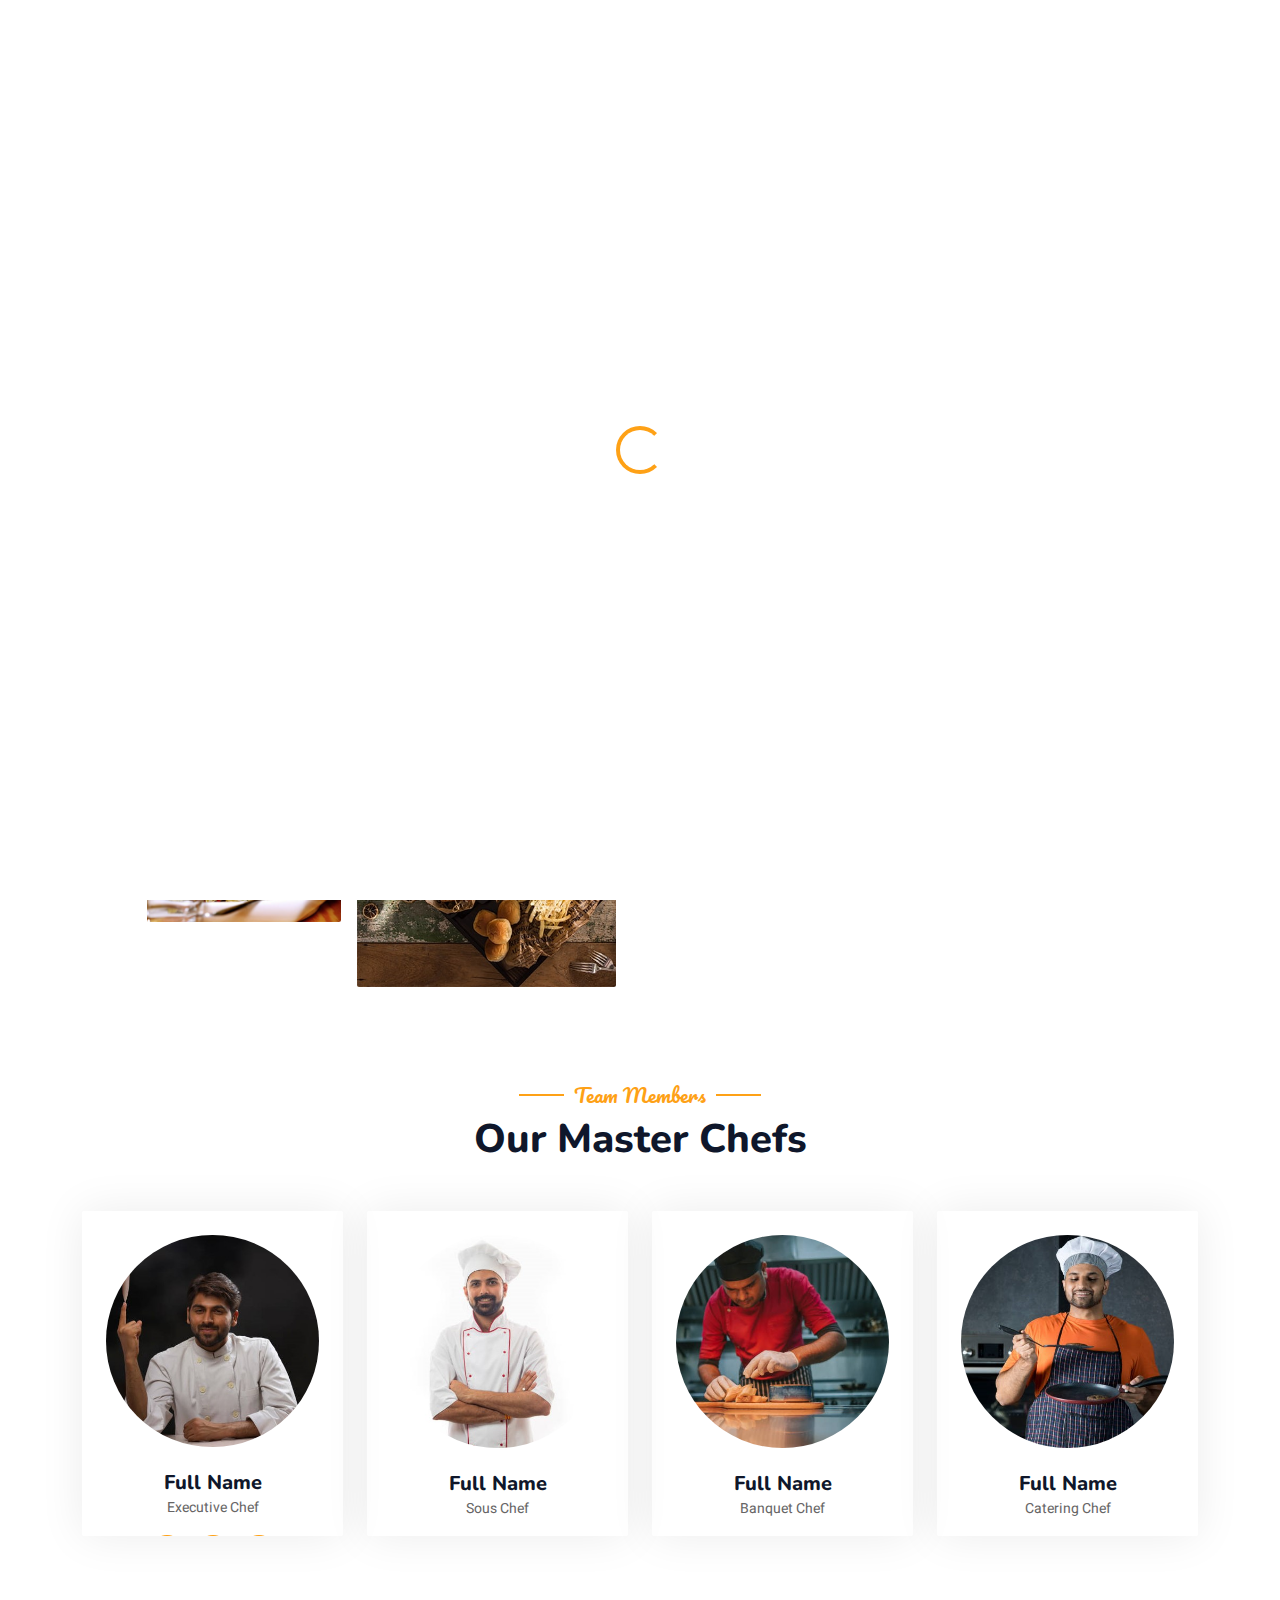
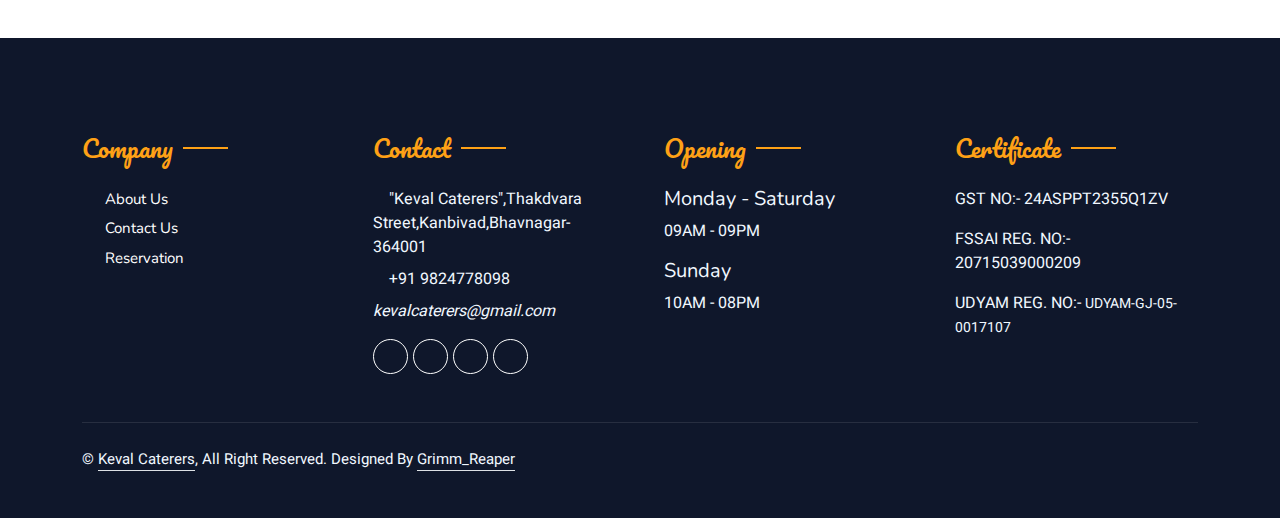
==== about.html @ 0cfde0b1 "first commit" ====
<!DOCTYPE html>
<html lang="en">


<!-- Mirrored from themewagon.github.io/restoran/about.html by HTTrack Website Copier/3.x [XR&CO'2014], Fri, 27 Sep 2024 11:59:52 GMT -->
<!-- Added by HTTrack -->
<meta http-equiv="content-type" content="text/html;charset=utf-8" /><!-- /Added by HTTrack -->

<head>
    <meta charset="utf-8">
    <title>Keval Caterers</title>
    <meta content="width=device-width, initial-scale=1.0" name="viewport">
    <meta content="" name="keywords">
    <meta content="" name="description">

    <!-- Favicon -->
    <link href="img/logo_1.png" rel="icon">

    <!-- Google Web Fonts -->
    <link rel="preconnect" href="https://fonts.googleapis.com/">
    <link rel="preconnect" href="https://fonts.gstatic.com/" crossorigin>
    <link
        href="https://fonts.googleapis.com/css2?family=Heebo:wght@400;500;600&amp;family=Nunito:wght@600;700;800&amp;family=Pacifico&amp;display=swap"
        rel="stylesheet">

    <!-- Icon Font Stylesheet -->
    <link href="../../cdnjs.cloudflare.com/ajax/libs/font-awesome/5.10.0/css/all.min.css" rel="stylesheet">
    <link href="../../cdn.jsdelivr.net/npm/bootstrap-icons%401.4.1/font/bootstrap-icons.css" rel="stylesheet">

    <!-- Libraries Stylesheet -->
    <link href="lib/animate/animate.min.css" rel="stylesheet">
    <link href="lib/owlcarousel/assets/owl.carousel.min.css" rel="stylesheet">
    <link href="lib/tempusdominus/css/tempusdominus-bootstrap-4.min.css" rel="stylesheet" />

    <!-- Customized Bootstrap Stylesheet -->
    <link href="css/bootstrap.min.css" rel="stylesheet">

    <!-- Template Stylesheet -->
    <link href="css/style.css" rel="stylesheet">
</head>

<body>
    <div class="container-xxl bg-white p-0">
        <!-- Spinner Start -->
        <div id="spinner"
            class="show bg-white position-fixed translate-middle w-100 vh-100 top-50 start-50 d-flex align-items-center justify-content-center">
            <div class="spinner-border text-primary" style="width: 3rem; height: 3rem;" role="status">
                <span class="sr-only">Loading...</span>
            </div>
        </div>
        <!-- Spinner End -->


        <!-- Navbar & Hero Start -->
        <div class="container-xxl position-relative p-0">
            <nav class="navbar navbar-expand-lg navbar-dark bg-dark px-4 px-lg-5 py-3 py-lg-0">
                <a href="#" class="navbar-brand p-0">
                    <h1 class="text-primary m-0"><img src="img/logo_1.png" alt="logo"></i>Keval Caterers</h1>
                    <!-- <img src="img/logo.png" alt="Logo"> -->
                </a>
                <button class="navbar-toggler" type="button" data-bs-toggle="collapse" data-bs-target="#navbarCollapse">
                    <span class="fa fa-bars"></span>
                </button>
                <div class="collapse navbar-collapse" id="navbarCollapse">
                    <div class="navbar-nav ms-auto py-0 pe-4">
                        <a href="index.html" class="nav-item nav-link">Home</a>
                        <a href="about.html" class="nav-item nav-link active">About</a>
                        <a href="service.html" class="nav-item nav-link">Service</a>
                        <div class="nav-item dropdown">
                            <a href="#" class="nav-link dropdown-toggle" data-bs-toggle="dropdown">EXCLUSIVE MENU</a>
                            <div class="dropdown-menu m-0">
                                <a href="menu.html" class="dropdown-item">Menu_1</a>
                                <a href="menu_1.html" class="dropdown-item">Menu_2</a>
                                <a href="menu_3.html" class="dropdown-item">Menu_3</a>
                                <a href="menu_4.html" class="dropdown-item">Menu_4</a>
                            </div>
                        </div>
                        <div class="nav-item dropdown">
                            <a href="#" class="nav-link dropdown-toggle" data-bs-toggle="dropdown">Pages</a>
                            <div class="dropdown-menu m-0">
                                <a href="booking.html" class="dropdown-item">Booking</a>
                                <a href="team.html" class="dropdown-item">Our Team</a>
                                <a href="testimonial.html" class="dropdown-item">Testimonial</a>
                            </div>
                        </div>
                        <a href="contact.html" class="nav-item nav-link">Contact</a>
                    </div>
                    <a href="#" class="btn btn-primary py-2 px-4">Submitted Inquiry</a>
                </div>
            </nav>

            <div class="container-xxl py-5 bg-dark hero-header mb-5">
                <div class="container text-center my-5 pt-5 pb-4">
                    <h1 class="display-3 text-white mb-3 animated slideInDown">About Us</h1>
                   
                </div>
            </div>
        </div>
        <!-- Navbar & Hero End -->


        <!-- About Start -->
        <div class="container-xxl py-5">
            <div class="container">
                <div class="row g-5 align-items-center">
                    <div class="col-lg-6">
                        <div class="row g-3">
                            <div class="col-6 text-start">
                                <img class="img-fluid rounded w-100 wow zoomIn" data-wow-delay="0.1s"
                                    src="img/about-1.jpg">
                            </div>
                            <div class="col-6 text-start">
                                <img class="img-fluid rounded w-75 wow zoomIn" data-wow-delay="0.3s"
                                    src="img/about-2.jpg" style="margin-top: 25%;">
                            </div>
                            <div class="col-6 text-end">
                                <img class="img-fluid rounded w-75 wow zoomIn" data-wow-delay="0.5s"
                                    src="img/about-3.jpg">
                            </div>
                            <div class="col-6 text-end">
                                <img class="img-fluid rounded w-100 wow zoomIn" data-wow-delay="0.7s"
                                    src="img/about-4.jpg">
                            </div>
                        </div>
                    </div>
                    <div class="col-lg-6">
                        <h5 class="section-title ff-secondary text-start text-primary fw-normal">About Us</h5>
                        <h1 class="mb-4">Welcome to <i class="fa fa-utensils text-primary me-2"></i>Keval Caterers</h1>
                        <p class="mb-4">There was a time when something important happened. It was a deep experience,
                            full of meaning. Different thoughts and feelings came together, making it feel both familiar
                            and fresh.

                        </p>
                        <p class="mb-4">"Good food brings people together, making every meal a special memory with
                            friends and family."

                        <div class="row g-4 mb-4">
                            <div class="col-sm-6">
                                <div class="d-flex align-items-center border-start border-5 border-primary px-3">
                                    <h1 class="flex-shrink-0 display-5 text-primary mb-0" data-toggle="counter-up">15
                                    </h1>
                                    <div class="ps-4">
                                        <p class="mb-0">Years of</p>
                                        <h6 class="text-uppercase mb-0">Experience</h6>
                                    </div>
                                </div>
                            </div>
                            <div class="col-sm-6">
                                <div class="d-flex align-items-center border-start border-5 border-primary px-3">
                                    <h1 class="flex-shrink-0 display-5 text-primary mb-0" data-toggle="counter-up">15
                                    </h1>
                                    <div class="ps-4">
                                        <p class="mb-0">Popular</p>
                                        <h6 class="text-uppercase mb-0">Master Chefs</h6>
                                    </div>
                                </div>
                            </div>
                        </div>
                       
                    </div>
                </div>
            </div>
        </div>
        <!-- About End -->


        <!-- Team Start -->
        <div class="container-xxl pt-5 pb-3">
            <div class="container">
                <div class="text-center wow fadeInUp" data-wow-delay="0.1s">
                    <h5 class="section-title ff-secondary text-center text-primary fw-normal">Team Members</h5>
                    <h1 class="mb-5">Our Master Chefs</h1>
                </div>
                <div class="row g-4">
                    <div class="col-lg-3 col-md-6 wow fadeInUp" data-wow-delay="0.1s">
                        <div class="team-item text-center rounded overflow-hidden">
                            <div class="rounded-circle overflow-hidden m-4">
                                <img class="img-fluid" src="img/chef-1-1.jpg" alt="">
                            </div>
                            <h5 class="mb-0">Full Name</h5>
                            <small>Executive Chef</small>
                            <div class="d-flex justify-content-center mt-3">
                                <a class="btn btn-square btn-primary mx-1" href="#"><i
                                        class="fab fa-facebook-f"></i></a>
                                <a class="btn btn-square btn-primary mx-1" href="#"><i class="fab fa-twitter"></i></a>
                                <a class="btn btn-square btn-primary mx-1" href="#"><i class="fab fa-instagram"></i></a>
                            </div>
                        </div>
                    </div>
                    <div class="col-lg-3 col-md-6 wow fadeInUp" data-wow-delay="0.3s">
                        <div class="team-item text-center rounded overflow-hidden">
                            <div class="rounded-circle overflow-hidden m-4">
                                <img class="img-fluid" src="img/chef-2-2.jpg" alt="">
                            </div>
                            <h5 class="mb-0">Full Name</h5>
                            <small>Sous Chef</small>
                            <div class="d-flex justify-content-center mt-3">
                                <a class="btn btn-square btn-primary mx-1" href="#"><i
                                        class="fab fa-facebook-f"></i></a>
                                <a class="btn btn-square btn-primary mx-1" href="#"><i class="fab fa-twitter"></i></a>
                                <a class="btn btn-square btn-primary mx-1" href="#"><i class="fab fa-instagram"></i></a>
                            </div>
                        </div>
                    </div>
                    <div class="col-lg-3 col-md-6 wow fadeInUp" data-wow-delay="0.5s">
                        <div class="team-item text-center rounded overflow-hidden">
                            <div class="rounded-circle overflow-hidden m-4">
                                <img class="img-fluid" src="img/chef-3-3.jpg" alt="">
                            </div>
                            <h5 class="mb-0">Full Name</h5>
                            <small>Banquet Chef</small>
                            <div class="d-flex justify-content-center mt-3">
                                <a class="btn btn-square btn-primary mx-1" href="#"><i
                                        class="fab fa-facebook-f"></i></a>
                                <a class="btn btn-square btn-primary mx-1" href="#"><i class="fab fa-twitter"></i></a>
                                <a class="btn btn-square btn-primary mx-1" href="#"><i class="fab fa-instagram"></i></a>
                            </div>
                        </div>
                    </div>
                    <div class="col-lg-3 col-md-6 wow fadeInUp" data-wow-delay="0.7s">
                        <div class="team-item text-center rounded overflow-hidden">
                            <div class="rounded-circle overflow-hidden m-4">
                                <img class="img-fluid" src="img/chef-4-4.jpg" alt="">
                            </div>
                            <h5 class="mb-0">Full Name</h5>
                            <small>Catering Chef</small>
                            <div class="d-flex justify-content-center mt-3">
                                <a class="btn btn-square btn-primary mx-1" href="#"><i
                                        class="fab fa-facebook-f"></i></a>
                                <a class="btn btn-square btn-primary mx-1" href="#"><i class="fab fa-twitter"></i></a>
                                <a class="btn btn-square btn-primary mx-1" href="#"><i class="fab fa-instagram"></i></a>
                            </div>
                        </div>
                    </div>
                </div>
            </div>
        </div>
        <!-- Team End -->


        <!-- Footer Start -->
         <div class="container-fluid bg-dark text-light footer pt-5 mt-5 wow fadeIn" data-wow-delay="0.1s">
            <div class="container py-5">
                <div class="row g-5">
                    <div class="col-lg-3 col-md-6">
                        <h4 class="section-title ff-secondary text-start text-primary fw-normal mb-4">Company</h4>
                        <a class="btn btn-link" href="about.html">About Us</a>
                        <a class="btn btn-link" href="contact.html">Contact Us</a>
                        <a class="btn btn-link" href="booking.html">Reservation</a>
                       
                    </div>
                    <div class="col-lg-3 col-md-6">
                        <h4 class="section-title ff-secondary text-start text-primary fw-normal mb-4">Contact</h4>
                        <p class="mb-2"><i class="fa fa-map-marker-alt me-3"></i>"Keval Caterers",Thakdvara
                            Street,Kanbivad,Bhavnagar-364001</p>
                        <p class="mb-2"><i class="fa fa-phone-alt me-3"></i>+91 9824778098</p>
                      <p class="mb-2"><i class="fa fa-envelope me-3"><a class="text-light" href="mailto:kevalcaterers@gmail.com">
                            kevalcaterers@gmail.com 
                        </a></i></p>
                        <div class="d-flex pt-2">
                            <a class="btn btn-outline-light btn-social" href="#"><i class="fab fa-instagram"></i></a>
                            <a class="btn btn-outline-light btn-social" href="#"><i class="fab fa-facebook-f"></i></a>
                            <a class="btn btn-outline-light btn-social" href="#"><i class="fab fa-youtube"></i></a>
                            <a class="btn btn-outline-light btn-social" href="#"><i class="fab fa-whatsapp"></i></a>
                        </div>
                    </div>
                    <div class="col-lg-3 col-md-6">
                        <h4 class="section-title ff-secondary text-start text-primary fw-normal mb-4">Opening</h4>
                        <h5 class="text-light fw-normal">Monday - Saturday</h5>
                        <p>09AM - 09PM</p>
                        <h5 class="text-light fw-normal">Sunday</h5>
                        <p>10AM - 08PM</p>
                    </div>
                     <div class="col-lg-3 col-md-6">
                        <h4 class="section-title ff-secondary text-start text-primary fw-normal mb-4">Certificate</h4>
                     <p>GST NO:- 24ASPPT2355Q1ZV</p>
                     <P>FSSAI REG. NO:- 20715039000209</P>
                     <P> UDYAM REG. NO:- <SMALL>UDYAM-GJ-05-0017107</SMALL></P>

                      
                    </div>
                </div>
            </div>
            <div class="container">
                <div class="copyright">
                    <div class="row">
                        <div class="col-md-6 text-center text-md-start mb-3 mb-md-0">
                            &copy; <a class="border-bottom" href="#">Keval Caterers</a>, All Right Reserved.

                            <!--/*** This template is free as long as you keep the footer author’s credit link/attribution link/backlink. If you'd like to use the template without the footer author’s credit link/attribution link/backlink, you can purchase the Credit Removal License from "https://htmlcodex.com/credit-removal". Thank you for your support. ***/-->
                            Designed By <a class="border-bottom" >Grimm_Reaper</a><br><br>

                        </div>
                       
                    </div>
                </div>
            </div>
        </div>
        <!-- Footer End -->


        <!-- Back to Top -->
        <a href="#" class="btn btn-lg btn-primary btn-lg-square back-to-top"><i class="bi bi-arrow-up"></i></a>
    </div>

    <!-- JavaScript Libraries -->
    <script src="../../code.jquery.com/jquery-3.4.1.min.js"></script>
    <script src="../../cdn.jsdelivr.net/npm/bootstrap%405.0.0/dist/js/bootstrap.bundle.min.js"></script>
    <script src="lib/wow/wow.min.js"></script>
    <script src="lib/easing/easing.min.js"></script>
    <script src="lib/waypoints/waypoints.min.js"></script>
    <script src="lib/counterup/counterup.min.js"></script>
    <script src="lib/owlcarousel/owl.carousel.min.js"></script>
    <script src="lib/tempusdominus/js/moment.min.js"></script>
    <script src="lib/tempusdominus/js/moment-timezone.min.js"></script>
    <script src="lib/tempusdominus/js/tempusdominus-bootstrap-4.min.js"></script>

    <!-- Template Javascript -->
    <script src="js/main.js"></script>
</body>


<!-- Mirrored from themewagon.github.io/restoran/about.html by HTTrack Website Copier/3.x [XR&CO'2014], Fri, 27 Sep 2024 11:59:52 GMT -->

</html>
---- css/style.css ----
/********** Template CSS **********/
:root {
    --primary: #FEA116;
    --light: #F1F8FF;
    --dark: #0F172B;
}

.ff-secondary {
    font-family: 'Pacifico', cursive;
}

.fw-medium {
    font-weight: 600 !important;
}

.fw-semi-bold {
    font-weight: 700 !important;
}

.back-to-top {
    position: fixed;
    display: none;
    right: 45px;
    bottom: 45px;
    z-index: 99;
}


/*** Spinner ***/
#spinner {
    opacity: 0;
    visibility: hidden;
    transition: opacity .5s ease-out, visibility 0s linear .5s;
    z-index: 99999;
}

#spinner.show {
    transition: opacity .5s ease-out, visibility 0s linear 0s;
    visibility: visible;
    opacity: 1;
}
.img-home{
    width: 500px; 
    height: 500px;
    border-radius: 50%;
    object-fit: cover;
   
}

/*** Button ***/
.btn {
    font-family: 'Nunito', sans-serif;
    font-weight: 500;
    text-transform: uppercase;
    transition: .5s;
}

.btn.btn-primary,
.btn.btn-secondary {
    color: #FFFFFF;
}

.btn-square {
    width: 38px;
    height: 38px;
}

.btn-sm-square {
    width: 32px;
    height: 32px;
}

.btn-lg-square {
    width: 48px;
    height: 48px;
}

.btn-square,
.btn-sm-square,
.btn-lg-square {
    padding: 0;
    display: flex;
    align-items: center;
    justify-content: center;
    font-weight: normal;
    border-radius: 2px;
}


/*** Navbar ***/
.navbar-dark .navbar-nav .nav-link {
    position: relative;
    margin-left: 25px;
    padding: 35px 0;
    font-size: 15px;
    color: var(--light) !important;
    text-transform: uppercase;
    font-weight: 500;
    outline: none;
    transition: .5s;
}

.sticky-top.navbar-dark .navbar-nav .nav-link {
    padding: 20px 0;
}

.navbar-dark .navbar-nav .nav-link:hover,
.navbar-dark .navbar-nav .nav-link.active {
    color: var(--primary) !important;
}

.navbar-dark .navbar-brand img {
    max-height: 60px;
    transition: .5s;
}

.sticky-top.navbar-dark .navbar-brand img {
    max-height: 45px;
}

@media (max-width: 991.98px) {
    .sticky-top.navbar-dark {
        position: relative;
    }

    .navbar-dark .navbar-collapse {
        margin-top: 15px;
        border-top: 1px solid rgba(255, 255, 255, .1)
    }

    .navbar-dark .navbar-nav .nav-link,
    .sticky-top.navbar-dark .navbar-nav .nav-link {
        padding: 10px 0;
        margin-left: 0;
    }

    .navbar-dark .navbar-brand img {
        max-height: 45px;
    }
}

@media (min-width: 992px) {
    .navbar-dark {
        position: absolute;
        width: 100%;
        top: 0;
        left: 0;
        z-index: 999;
        background: transparent !important;
    }
    
    .sticky-top.navbar-dark {
        position: fixed;
        background: var(--dark) !important;
    }
}


/*** Hero Header ***/
.hero-header {
    background: linear-gradient(rgba(15, 23, 43, .9), rgba(15, 23, 43, .9)), url(../img/bg-hero.jpg);
    background-position: center center;
    background-repeat: no-repeat;
    background-size: cover;
}

.hero-header img {
    animation: imgRotate 50s linear infinite;
}

@keyframes imgRotate { 
    100% { 
        transform: rotate(360deg); 
    } 
}

.breadcrumb-item + .breadcrumb-item::before {
    color: rgba(255, 255, 255, .5);
}


/*** Section Title ***/
.section-title {
    position: relative;
    display: inline-block;
}

.section-title::before {
    position: absolute;
    content: "";
    width: 45px;
    height: 2px;
    top: 50%;
    left: -55px;
    margin-top: -1px;
    background: var(--primary);
}

.section-title::after {
    position: absolute;
    content: "";
    width: 45px;
    height: 2px;
    top: 50%;
    right: -55px;
    margin-top: -1px;
    background: var(--primary);
}

.section-title.text-start::before,
.section-title.text-end::after {
    display: none;
}


/*** Service ***/
.service-item {
    box-shadow: 0 0 45px rgba(0, 0, 0, .08);
    transition: .5s;
}

.service-item:hover {
    background: var(--primary);
}

.service-item * {
    transition: .5s;
}

.service-item:hover * {
    color: var(--light) !important;
}


/*** Food Menu ***/
.nav-pills .nav-item .active {
    border-bottom: 2px solid var(--primary);
}


/*** Youtube Video ***/
.video {
    position: relative;
    height: 100%;
    min-height: 500px;
    background: linear-gradient(rgba(15, 23, 43, .1), rgba(15, 23, 43, .1)), url(../img/video.jpg);
    background-position: center center;
    background-repeat: no-repeat;
    background-size: cover;
}

.video .btn-play {
    position: absolute;
    z-index: 3;
    top: 50%;
    left: 50%;
    transform: translateX(-50%) translateY(-50%);
    box-sizing: content-box;
    display: block;
    width: 32px;
    height: 44px;
    border-radius: 50%;
    border: none;
    outline: none;
    padding: 18px 20px 18px 28px;
}

.video .btn-play:before {
    content: "";
    position: absolute;
    z-index: 0;
    left: 50%;
    top: 50%;
    transform: translateX(-50%) translateY(-50%);
    display: block;
    width: 100px;
    height: 100px;
    background: var(--primary);
    border-radius: 50%;
    animation: pulse-border 1500ms ease-out infinite;
}

.video .btn-play:after {
    content: "";
    position: absolute;
    z-index: 1;
    left: 50%;
    top: 50%;
    transform: translateX(-50%) translateY(-50%);
    display: block;
    width: 100px;
    height: 100px;
    background: var(--primary);
    border-radius: 50%;
    transition: all 200ms;
}

.video .btn-play img {
    position: relative;
    z-index: 3;
    max-width: 100%;
    width: auto;
    height: auto;
}

.video .btn-play span {
    display: block;
    position: relative;
    z-index: 3;
    width: 0;
    height: 0;
    border-left: 32px solid var(--dark);
    border-top: 22px solid transparent;
    border-bottom: 22px solid transparent;
}

@keyframes pulse-border {
    0% {
        transform: translateX(-50%) translateY(-50%) translateZ(0) scale(1);
        opacity: 1;
    }

    100% {
        transform: translateX(-50%) translateY(-50%) translateZ(0) scale(1.5);
        opacity: 0;
    }
}

#videoModal {
    z-index: 99999;
}

#videoModal .modal-dialog {
    position: relative;
    max-width: 800px;
    margin: 60px auto 0 auto;
}

#videoModal .modal-body {
    position: relative;
    padding: 0px;
}

#videoModal .close {
    position: absolute;
    width: 30px;
    height: 30px;
    right: 0px;
    top: -30px;
    z-index: 999;
    font-size: 30px;
    font-weight: normal;
    color: #FFFFFF;
    background: #000000;
    opacity: 1;
}

.book{
    height: 300px;
    width: 680px;
}

/*** Team ***/
.team-item {
    box-shadow: 0 0 45px rgba(0, 0, 0, .08);
    height: calc(100% - 38px);
    transition: .5s;
}

.team-item img {
    transition: .5s;
}

.team-item:hover img {
    transform: scale(1.1);
}

.team-item:hover {
    height: 100%;
}

.team-item .btn {
    border-radius: 38px 38px 0 0;
}


/*** Testimonial ***/
.testimonial-carousel .owl-item .testimonial-item,
.testimonial-carousel .owl-item.center .testimonial-item * {
    transition: .5s;
}

.testimonial-carousel .owl-item.center .testimonial-item {
    background: var(--primary) !important;
    border-color: var(--primary) !important;
}

.testimonial-carousel .owl-item.center .testimonial-item * {
    color: var(--light) !important;
}

.testimonial-carousel .owl-dots {
    margin-top: 24px;
    display: flex;
    align-items: flex-end;
    justify-content: center;
}

.testimonial-carousel .owl-dot {
    position: relative;
    display: inline-block;
    margin: 0 5px;
    width: 15px;
    height: 15px;
    border: 1px solid #CCCCCC;
    border-radius: 15px;
    transition: .5s;
}

.testimonial-carousel .owl-dot.active {
    background: var(--primary);
    border-color: var(--primary);
}


/*** Footer ***/
.footer .btn.btn-social {
    margin-right: 5px;
    width: 35px;
    height: 35px;
    display: flex;
    align-items: center;
    justify-content: center;
    color: var(--light);
    border: 1px solid #FFFFFF;
    border-radius: 35px;
    transition: .3s;
}

.footer .btn.btn-social:hover {
    color: var(--primary);
}

.footer .btn.btn-link {
    display: block;
    margin-bottom: 5px;
    padding: 0;
    text-align: left;
    color: #FFFFFF;
    font-size: 15px;
    font-weight: normal;
    text-transform: capitalize;
    transition: .3s;
}

.footer .btn.btn-link::before {
    position: relative;
    content: "\f105";
    font-family: "Font Awesome 5 Free";
    font-weight: 900;
    margin-right: 10px;
}

.footer .btn.btn-link:hover {
    letter-spacing: 1px;
    box-shadow: none;
}

.footer .copyright {
    padding: 25px 0;
    font-size: 15px;
    border-top: 1px solid rgba(256, 256, 256, .1);
}

.footer .copyright a {
    color: var(--light);
}

.footer .footer-menu a {
    margin-right: 15px;
    padding-right: 15px;
    border-right: 1px solid rgba(255, 255, 255, .1);
}

.footer .footer-menu a:last-child {
    margin-right: 0;
    padding-right: 0;
    border-right: none;
}
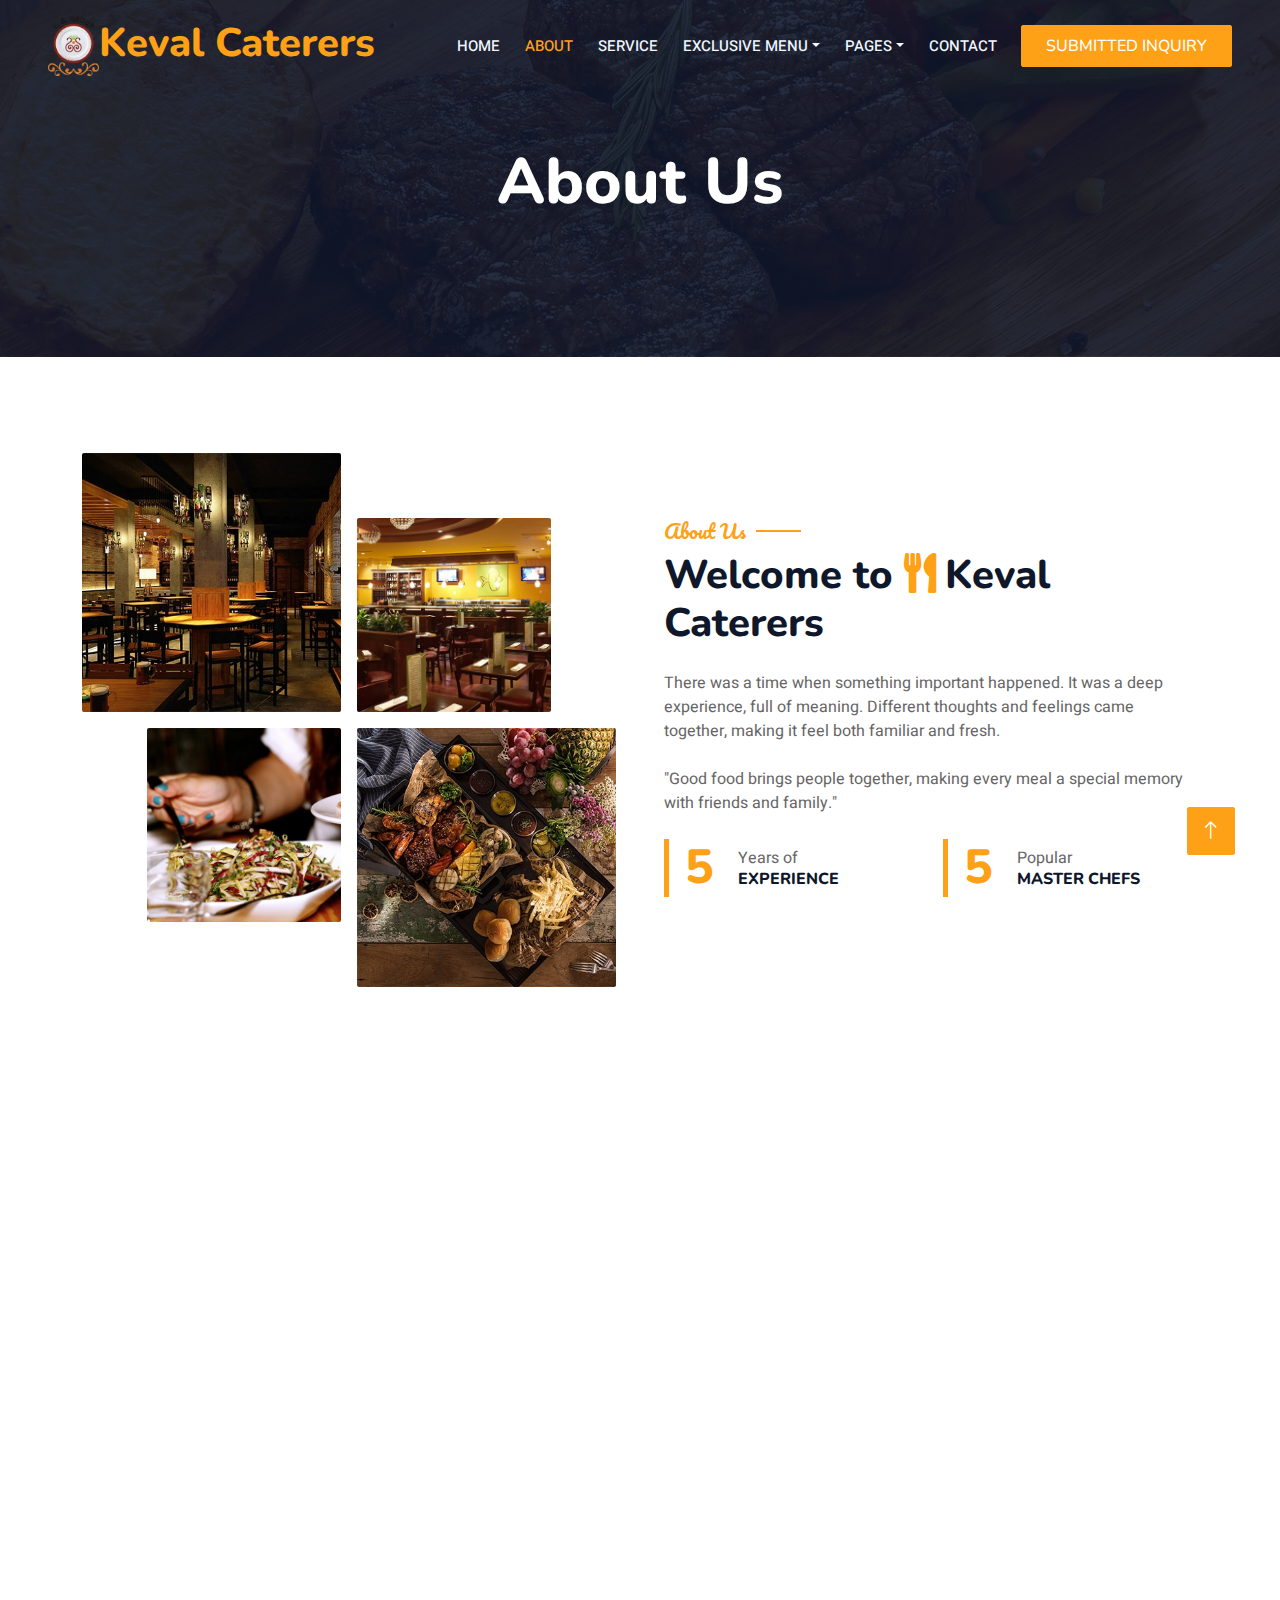
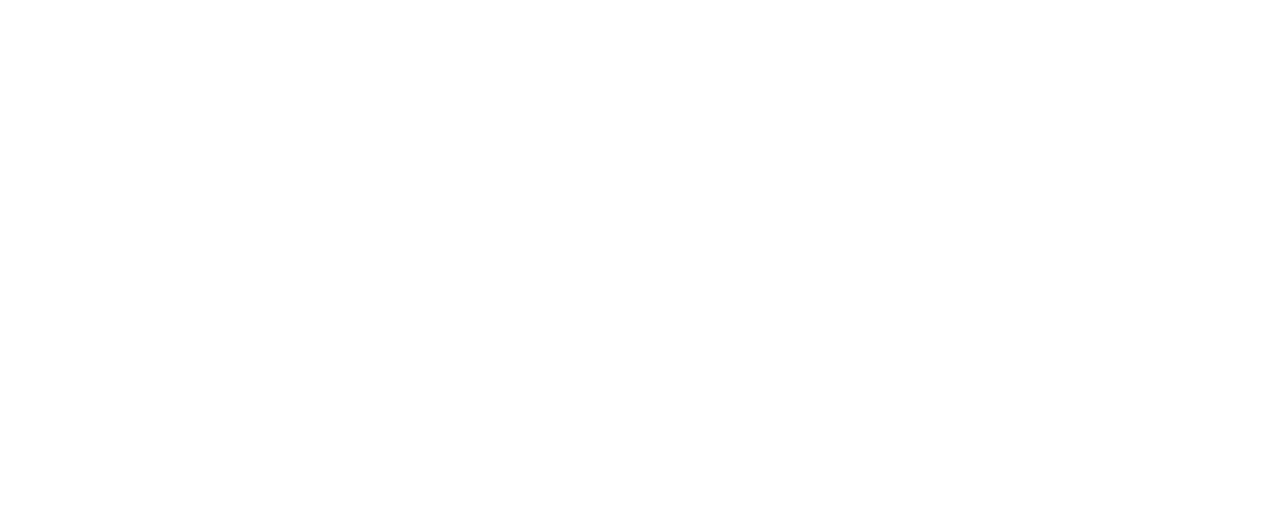
==== commit 6e396d1b: "update" ====
--- a/about.html
+++ b/about.html
@@ -24,9 +24,8 @@
         rel="stylesheet">
 
     <!-- Icon Font Stylesheet -->
-    <link href="../../cdnjs.cloudflare.com/ajax/libs/font-awesome/5.10.0/css/all.min.css" rel="stylesheet">
-    <link href="../../cdn.jsdelivr.net/npm/bootstrap-icons%401.4.1/font/bootstrap-icons.css" rel="stylesheet">
-
+    <link href="https://cdnjs.cloudflare.com/ajax/libs/font-awesome/5.10.0/css/all.min.css" rel="stylesheet">
+    <link href="https://cdn.jsdelivr.net/npm/bootstrap-icons@1.4.1/font/bootstrap-icons.css" rel="stylesheet">
     <!-- Libraries Stylesheet -->
     <link href="lib/animate/animate.min.css" rel="stylesheet">
     <link href="lib/owlcarousel/assets/owl.carousel.min.css" rel="stylesheet">
